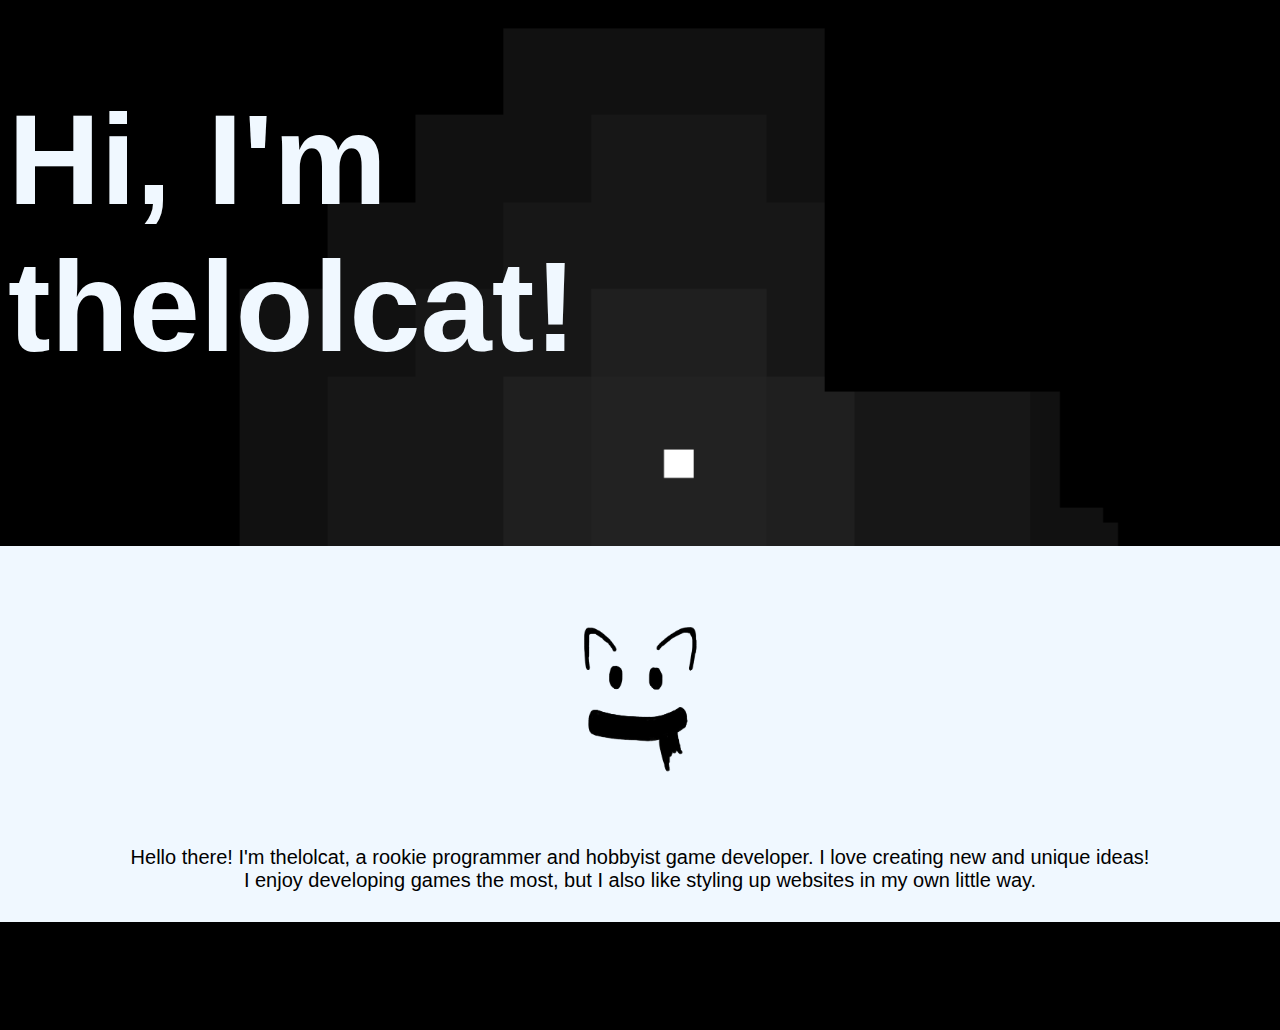
==== index.html @ b16f9d3d "Move index.html to /root" ====
<html>
    <head>
        <title>thelolcat</title>
        <link rel="stylesheet" href="docs/style.css">
        <link rel="icon" href="docs/lolcat.ico">
    </head>
    <body>
        <div class="greeting">
            <h1>Hi, I'm <br>thelolcat!</h1>
        </div>
        <div class="introduction">
            <img src="docs/lolcat-bgless.png" style="height: 20vh; width: auto; padding: 5vh;">
            <p>
                Hello there! I'm thelolcat, a rookie programmer and hobbyist game developer. I love creating new and unique ideas!
                I enjoy developing games the most, but I also like styling up websites in my own little way.
            </p>
        </div>
    </body>
</html>
---- docs/style.css ----
/* body of the website.
    includes greeting fade-in animation */
body{
    background-image: url(alostfirefly.png);
    background-repeat: no-repeat;
    background-size: cover;
    background-color: black;
    animation: greeting-fade-in-body 3s ease-out;
    font-family: 'Trebuchet MS', 'Lucida Sans Unicode', 'Lucida Grande', 'Lucida Sans', Arial, sans-serif;
    margin-top: -12vh;
}
@keyframes greeting-fade-in-body{
    from{
        backdrop-filter: blur(6px);
    }
    to{
        backdrop-filter: none;
    }
}

/* greeting division */
.greeting{
    padding-top: 12vh;
    padding-bottom: 12vh;
    height: 35vw;
    color:aliceblue;
    font-size: 5vw;
    animation: greeting-fade-in 1.5s ease-out 0s forwards;
}
@keyframes greeting-fade-in{
    from{
        padding-left: 100px;
        opacity: 0;
    }
    to{
        padding-left: 20px;
        opacity: 100;
    }
}

.introduction{
    width: inherit;
    background-color: #f0f8ff;

    text-align: center;
    margin: -10px;
    font-size: 20px;
    padding: 10px 10vw;
}
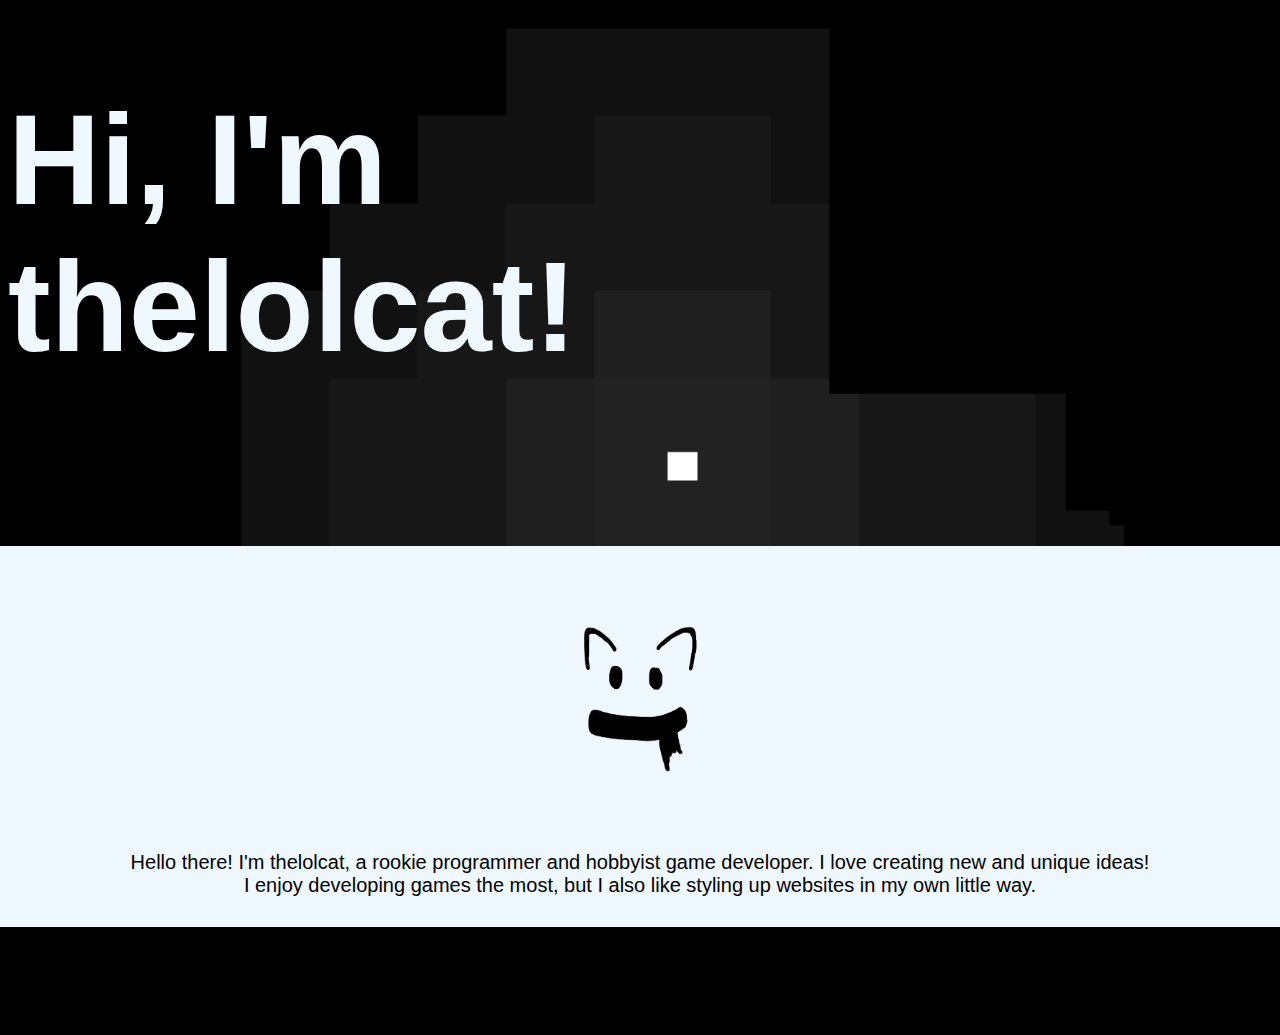
==== commit 1462734b: "Update index.html" ====
--- a/index.html
+++ b/index.html
@@ -1,3 +1,4 @@
+<!DOCTYPE html>
 <html>
     <head>
         <title>thelolcat</title>
@@ -16,4 +17,4 @@
             </p>
         </div>
     </body>
-</html>+</html>
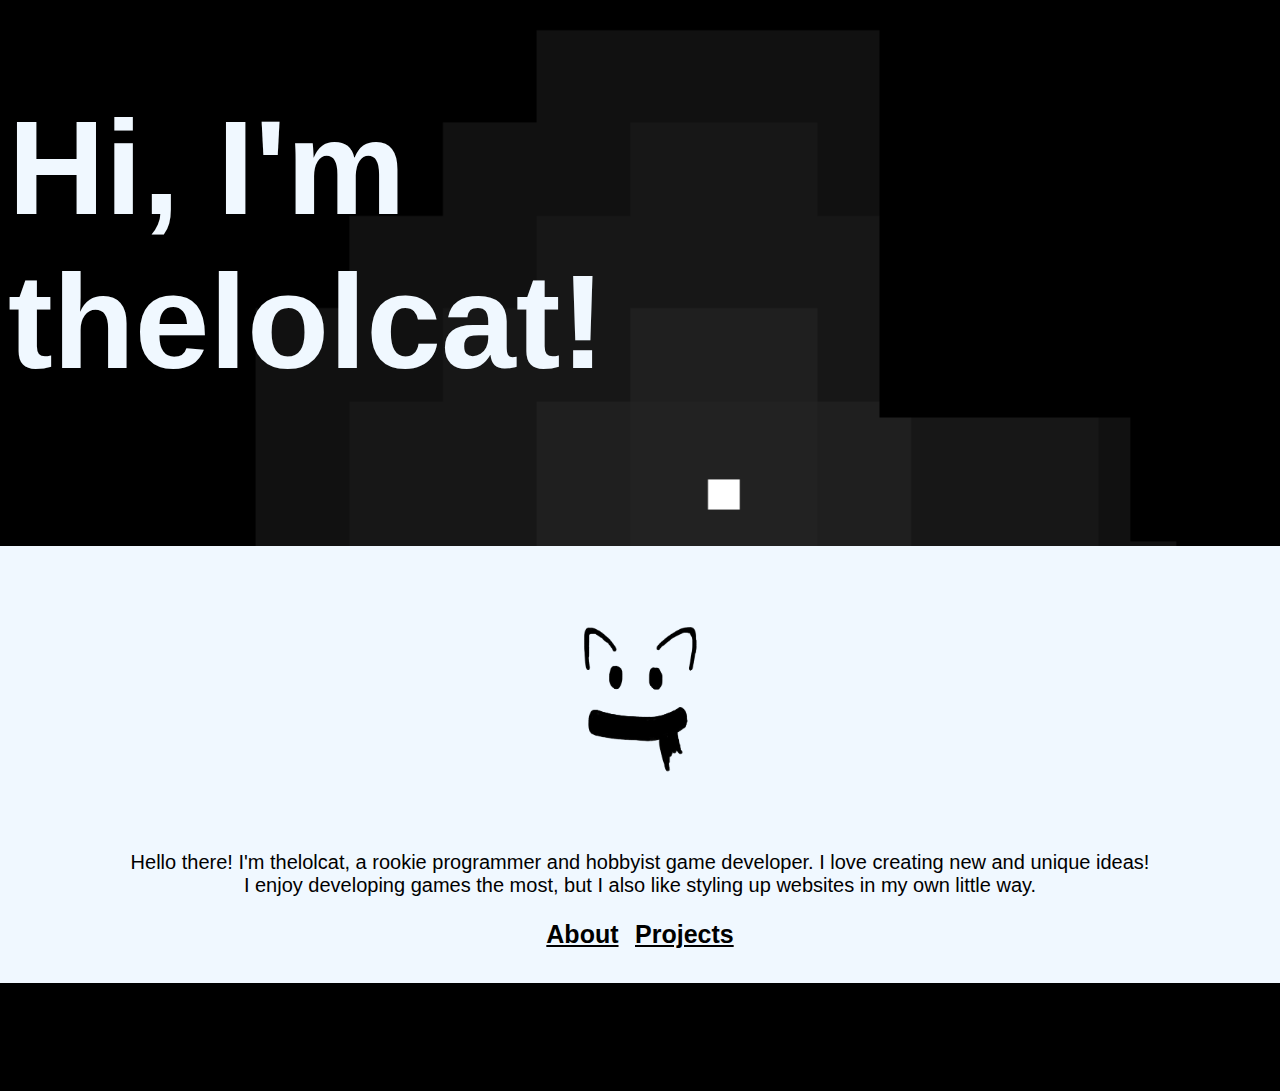
==== commit d2ba1284: "Edit files" ====
--- a/index.html
+++ b/index.html
@@ -2,19 +2,23 @@
 <html>
     <head>
         <title>thelolcat</title>
-        <link rel="stylesheet" href="docs/style.css">
-        <link rel="icon" href="docs/lolcat.ico">
+        <link rel="stylesheet" href="websrc/style.css">
+        <link rel="icon" href="websrc/lolcat.ico">
     </head>
     <body>
         <div class="greeting">
             <h1>Hi, I'm <br>thelolcat!</h1>
         </div>
         <div class="introduction">
-            <img src="docs/lolcat-bgless.png" style="height: 20vh; width: auto; padding: 5vh;">
+            <img src="websrc/lolcat-bgless.png" style="height: 20vh; width: auto; padding: 5vh;">
             <p>
                 Hello there! I'm thelolcat, a rookie programmer and hobbyist game developer. I love creating new and unique ideas!
                 I enjoy developing games the most, but I also like styling up websites in my own little way.
             </p>
+            <h3>
+                <a class="link" href="about">About</a>
+                <a class="link" href="projects">Projects</a>
+            </h3>
         </div>
     </body>
 </html>
--- a/websrc/style.css
+++ b/websrc/style.css
@@ -0,0 +1,62 @@
+/* body of the website.
+    includes greeting fade-in animation */
+body{
+    background-image: url(alostfirefly.png);
+    background-repeat: no-repeat;
+    background-size: cover;
+    background-color: black;
+    animation: greeting-fade-in-body 3s ease-out;
+    font-family: 'Trebuchet MS', 'Lucida Sans Unicode', 'Lucida Grande', 'Lucida Sans', Arial, sans-serif;
+    margin-top: -12vh;
+}
+@keyframes greeting-fade-in-body{
+    from{
+        backdrop-filter: blur(6px);
+    }
+    to{
+        backdrop-filter: none;
+    }
+}
+
+/* greeting division */
+.greeting{
+    padding-top: 12vh;
+    padding-bottom: 12vh;
+    height: 35vw;
+    
+    color:aliceblue;
+    font-size: calc(16px + 4vw);
+    
+    animation: greeting-fade-in 1.5s ease-out 0s forwards;
+}
+@keyframes greeting-fade-in{
+    from{
+        padding-left: 100px;
+        opacity: 0;
+    }
+    to{
+        padding-left: 20px;
+        opacity: 100;
+    }
+}
+
+.introduction{
+    width: inherit;
+    background-color: #f0f8ff;
+
+    text-align: center;
+    margin: -10px;
+    font-size: 20px;
+    padding: 10px 10vw;
+}
+
+.link{
+    font-size: 25px;
+    font: bold;
+    color: black;
+    padding: 0px 5px;
+    transition: all 0.5s;
+}
+.link:hover{
+    font-size: 27px;
+}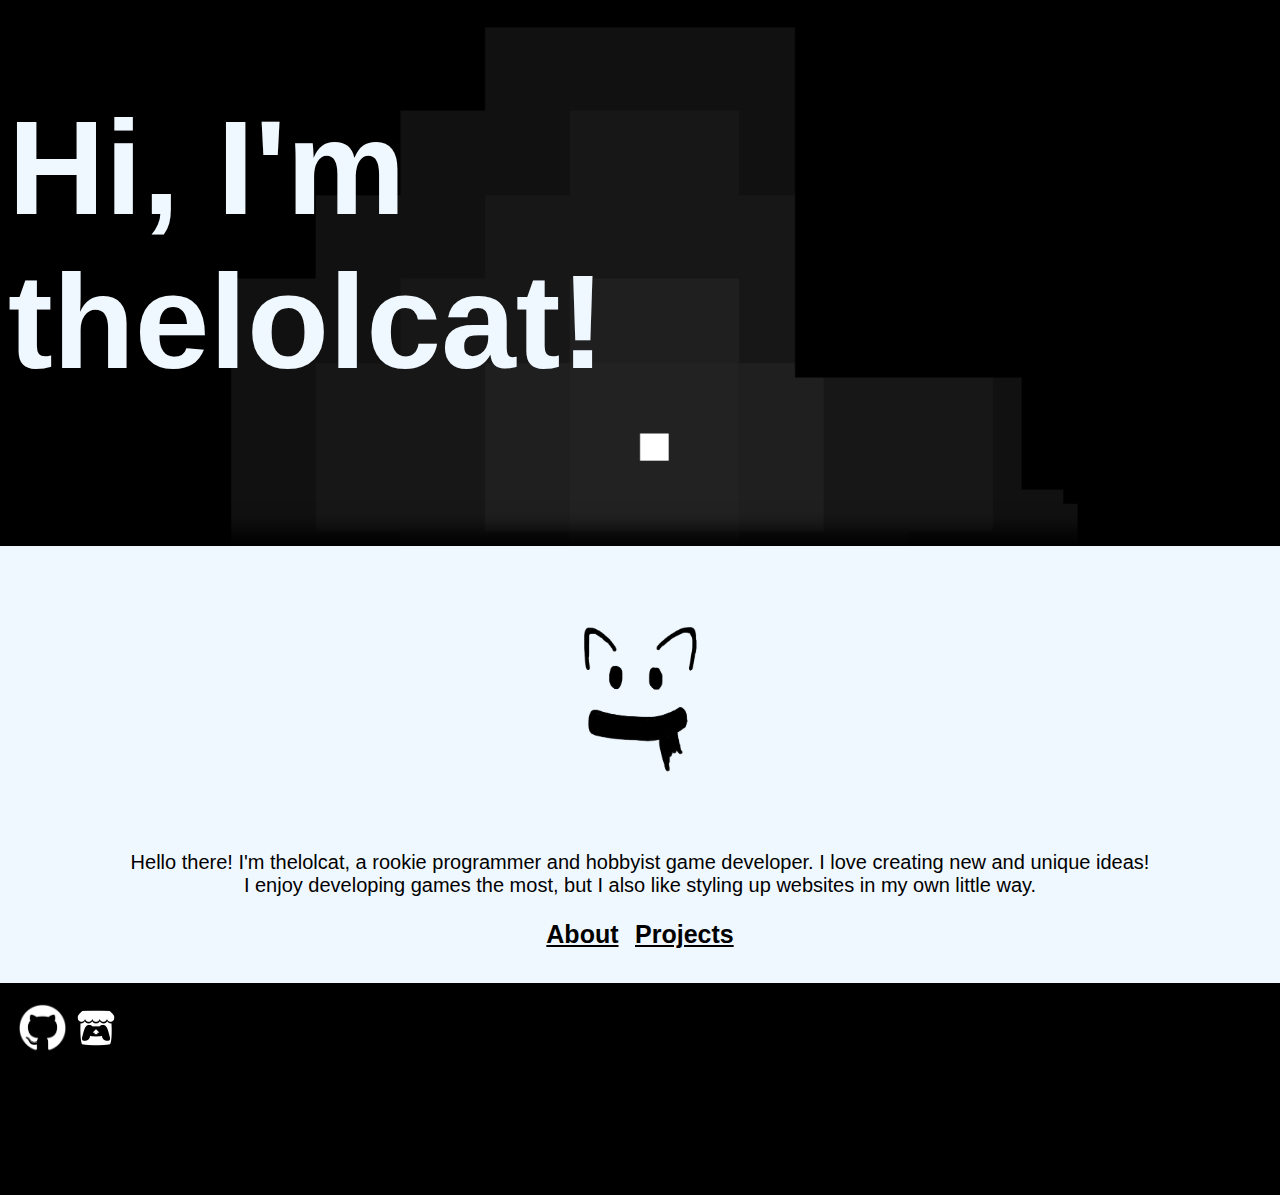
==== commit bf564dd7: "Add footer" ====
--- a/index.html
+++ b/index.html
@@ -20,5 +20,9 @@
                 <a class="link" href="projects">Projects</a>
             </h3>
         </div>
+        <div class="footer">
+            <a href="https://github.com/thelolcat" target="_blank" rel="noopener noreferrer"><img src="websrc/githubicon.png" height="50px" width="auto"></a>
+            <a href="https://thelolcat.itch.io" target="_blank" rel="noopener noreferrer"><img src="websrc/itchio.png" height="50px" width="auto"></a>
+        </div>
     </body>
 </html>
--- a/websrc/style.css
+++ b/websrc/style.css
@@ -3,7 +3,7 @@
 body{
     background-image: url(alostfirefly.png);
     background-repeat: no-repeat;
-    background-size: cover;
+    background-size: contain;
     background-color: black;
     animation: greeting-fade-in-body 3s ease-out;
     font-family: 'Trebuchet MS', 'Lucida Sans Unicode', 'Lucida Grande', 'Lucida Sans', Arial, sans-serif;
@@ -40,9 +40,11 @@
     }
 }
 
+/*introduction division*/
 .introduction{
     width: inherit;
     background-color: #f0f8ff;
+    box-shadow: 0px -15px 20px rgba(0, 0, 0, 100);
 
     text-align: center;
     margin: -10px;
@@ -50,6 +52,7 @@
     padding: 10px 10vw;
 }
 
+/*for links to other webpages of the portfolio*/
 .link{
     font-size: 25px;
     font: bold;
@@ -59,4 +62,10 @@
 }
 .link:hover{
     font-size: 27px;
+}
+
+/*footer. Contains links to other websites*/
+.footer{
+    width: 98vw;
+    padding: 30px 10px;
 }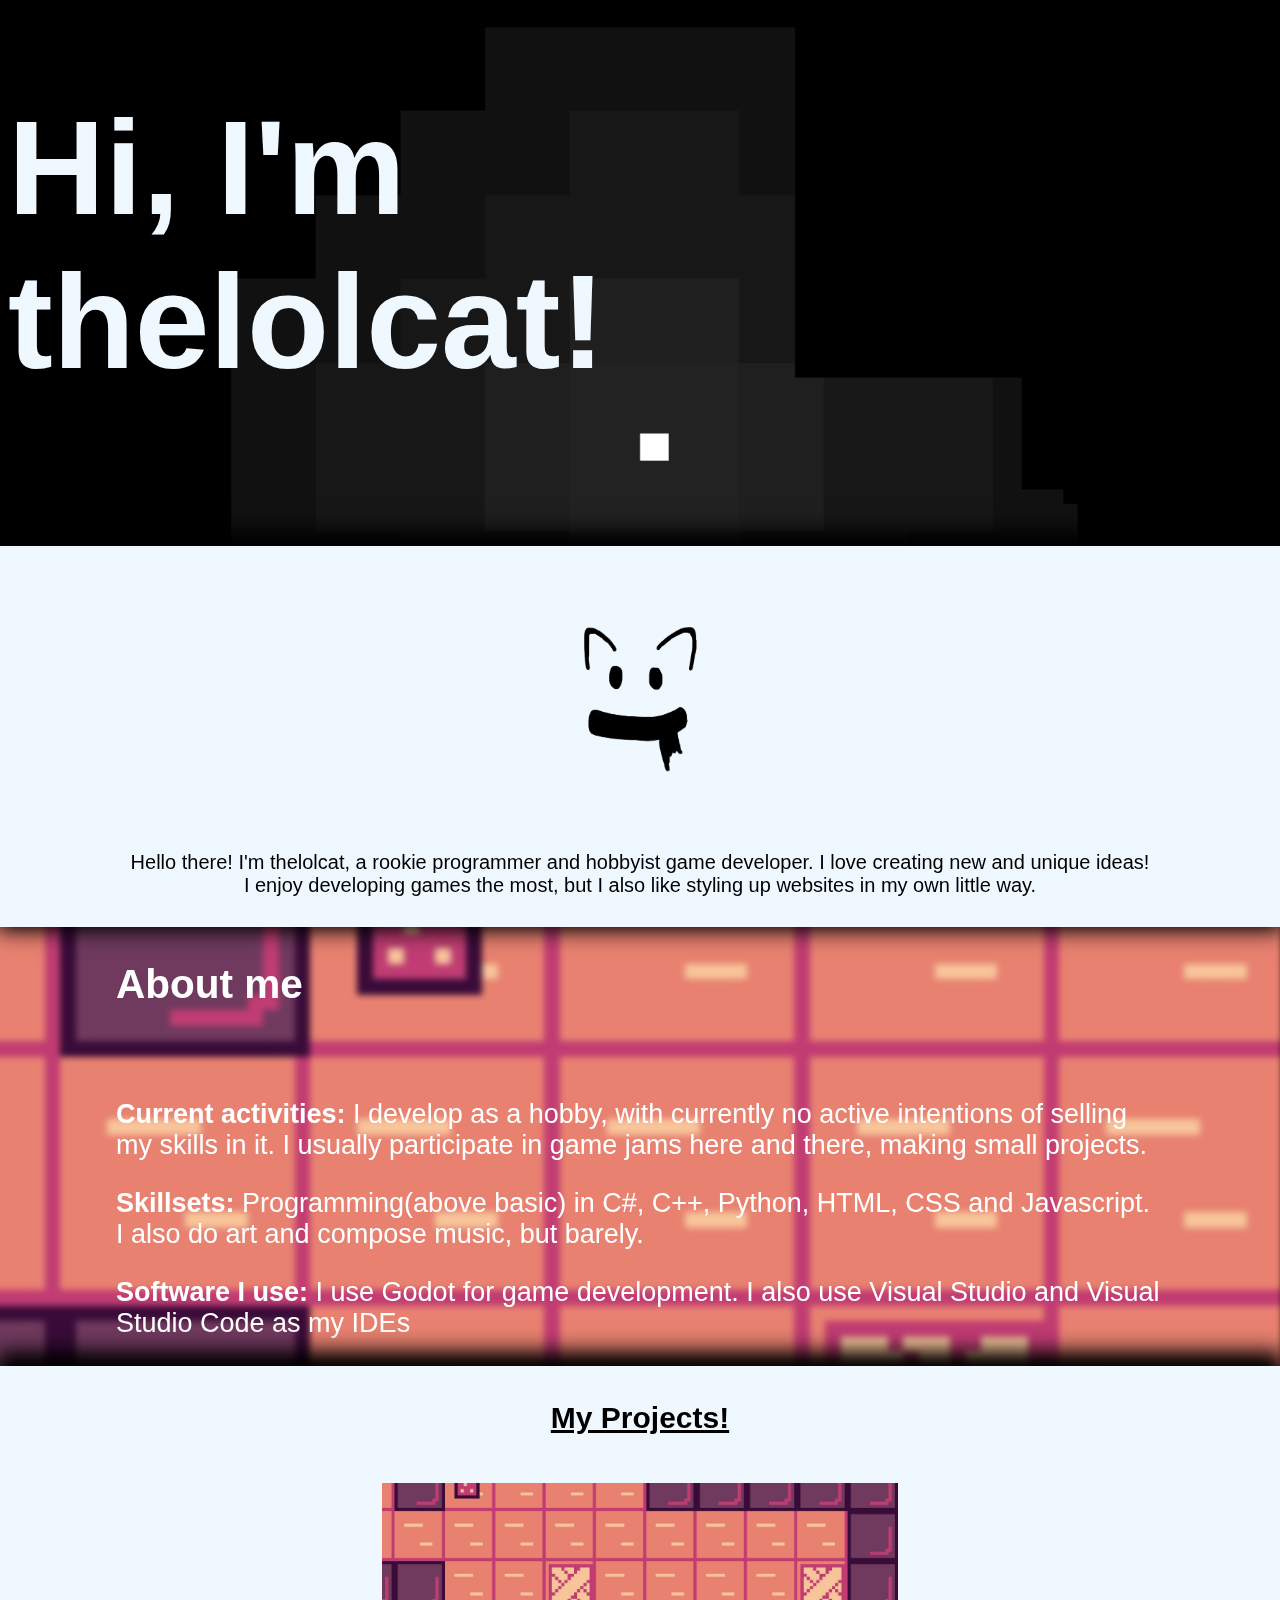
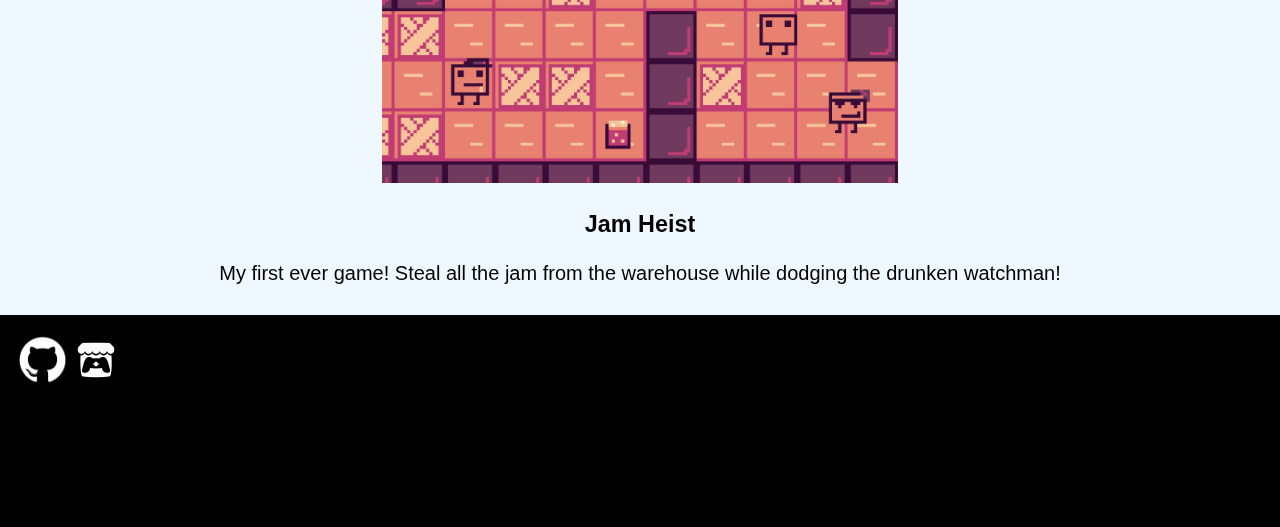
==== commit bdcd0c6a: "Add about and project sections" ====
--- a/index.html
+++ b/index.html
@@ -1,7 +1,7 @@
 <!DOCTYPE html>
 <html>
     <head>
-        <title>thelolcat</title>
+        <title>Home | thelolcat</title>
         <link rel="stylesheet" href="websrc/style.css">
         <link rel="icon" href="websrc/lolcat.ico">
     </head>
@@ -9,17 +9,33 @@
         <div class="greeting">
             <h1>Hi, I'm <br>thelolcat!</h1>
         </div>
-        <div class="introduction">
+
+        <div class="whitepads">
             <img src="websrc/lolcat-bgless.png" style="height: 20vh; width: auto; padding: 5vh;">
-            <p>
+            <p><!--introduction-->
                 Hello there! I'm thelolcat, a rookie programmer and hobbyist game developer. I love creating new and unique ideas!
                 I enjoy developing games the most, but I also like styling up websites in my own little way.
-            </p>
-            <h3>
-                <a class="link" href="about">About</a>
-                <a class="link" href="projects">Projects</a>
-            </h3>
         </div>
+
+        <div class="about"><div class="about-inset">
+            <h2>About me</h2><br>
+            <p><b>Current activities:</b> I develop as a hobby, with currently no active intentions of selling my skills in it. I usually 
+                participate in game jams here and there, making small projects.</p>
+            <p><b>Skillsets:</b> Programming(above basic) in C#, C++, Python, HTML, CSS and Javascript. I also do art and compose
+                music, but barely.</p>
+            <p><b>Software I use:</b> I use Godot for game development. I also use Visual Studio and Visual Studio Code as my IDEs</p>
+        </div></div>
+
+        <div class="whitepads">
+            <h2><u>My Projects!</u></h2><br>
+            <div class="project-panel">
+                <script src="index.js" defer></script>
+                <img id="project-image" src="websrc/jamheist.jpg" height="300vh" width="auto"><br>
+                <h3 id="project-title">Jam Heist</h3>
+                <p id="project-description">My first ever game! Steal all the jam from the warehouse while dodging the drunken watchman!</p>
+            </div>
+        </div>
+
         <div class="footer">
             <a href="https://github.com/thelolcat" target="_blank" rel="noopener noreferrer"><img src="websrc/githubicon.png" height="50px" width="auto"></a>
             <a href="https://thelolcat.itch.io" target="_blank" rel="noopener noreferrer"><img src="websrc/itchio.png" height="50px" width="auto"></a>
--- a/websrc/style.css
+++ b/websrc/style.css
@@ -8,6 +8,8 @@
     animation: greeting-fade-in-body 3s ease-out;
     font-family: 'Trebuchet MS', 'Lucida Sans Unicode', 'Lucida Grande', 'Lucida Sans', Arial, sans-serif;
     margin-top: -12vh;
+
+    overflow-x: hidden;
 }
 @keyframes greeting-fade-in-body{
     from{
@@ -40,11 +42,13 @@
     }
 }
 
-/*introduction division*/
-.introduction{
+/*divisions which are set in a white background*/
+.whitepads{
+    position: relative;
+    z-index: 1;
     width: inherit;
     background-color: #f0f8ff;
-    box-shadow: 0px -15px 20px rgba(0, 0, 0, 100);
+    box-shadow: 0px -15px 20px rgba(0, 0, 0, 100), 0px 4px 20px rgba(0, 0, 0, 100);
 
     text-align: center;
     margin: -10px;
@@ -64,6 +68,43 @@
     font-size: 27px;
 }
 
+.about{
+    position: relative;
+    margin: -10px;
+    background-image: url(jamheist.jpg);
+}
+.about-inset{
+    color: #ffffff;
+    backdrop-filter: blur(3px);
+    margin: -10px;
+    padding: 10px 10vw;
+    font-size: 27px;
+}
+
+.project-panel{
+    width: auto;
+    float: initial;
+    animation: project-cycle 5s linear 0s infinite forwards;
+}
+@keyframes project-cycle { /*TODO Fix project cycle animation*/
+    0%{
+        opacity: 0%;
+        top: 20vh;
+    }
+    10%{
+        opacity: 100%;
+        top: 0vh;
+    }
+    90%{
+        opacity: 100%;
+        top: 0vh;
+    }
+    100%{
+        opacity: 0%;
+        top: 20vh;
+    }
+}
+
 /*footer. Contains links to other websites*/
 .footer{
     width: 98vw;
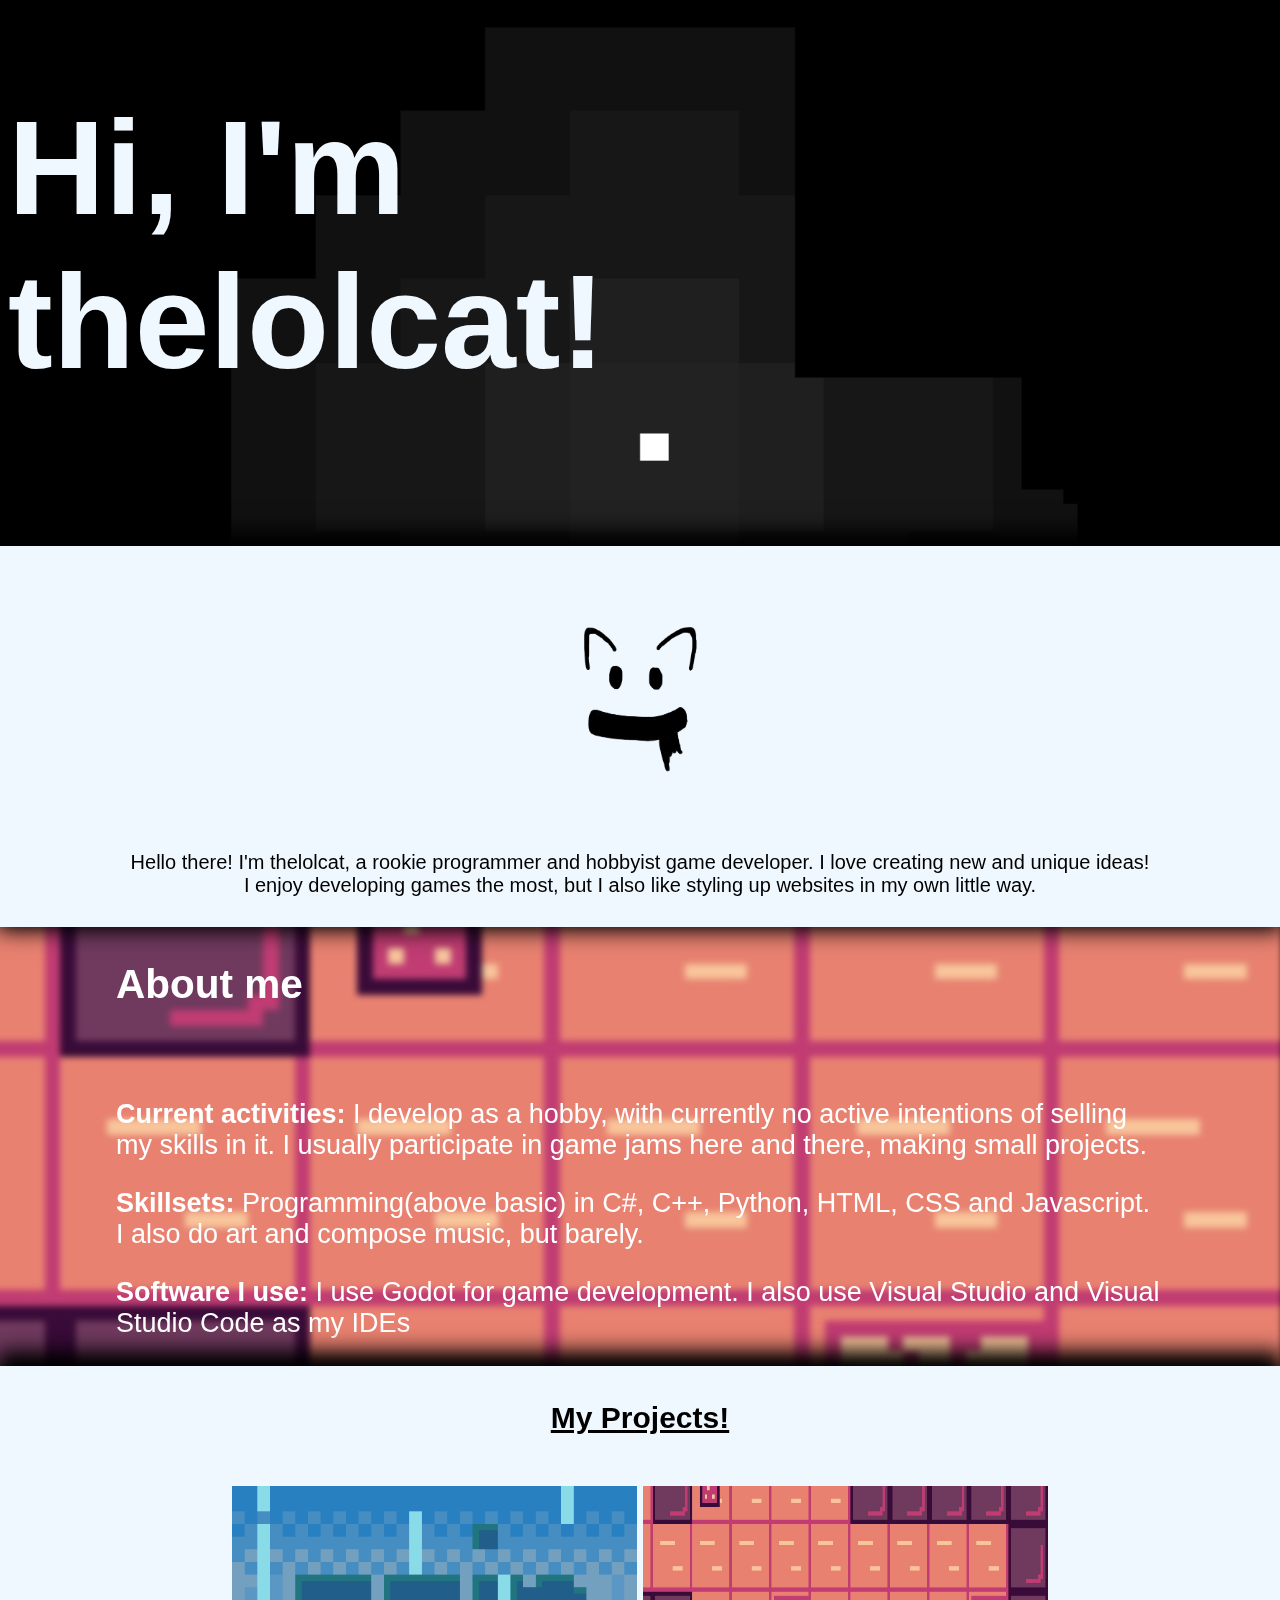
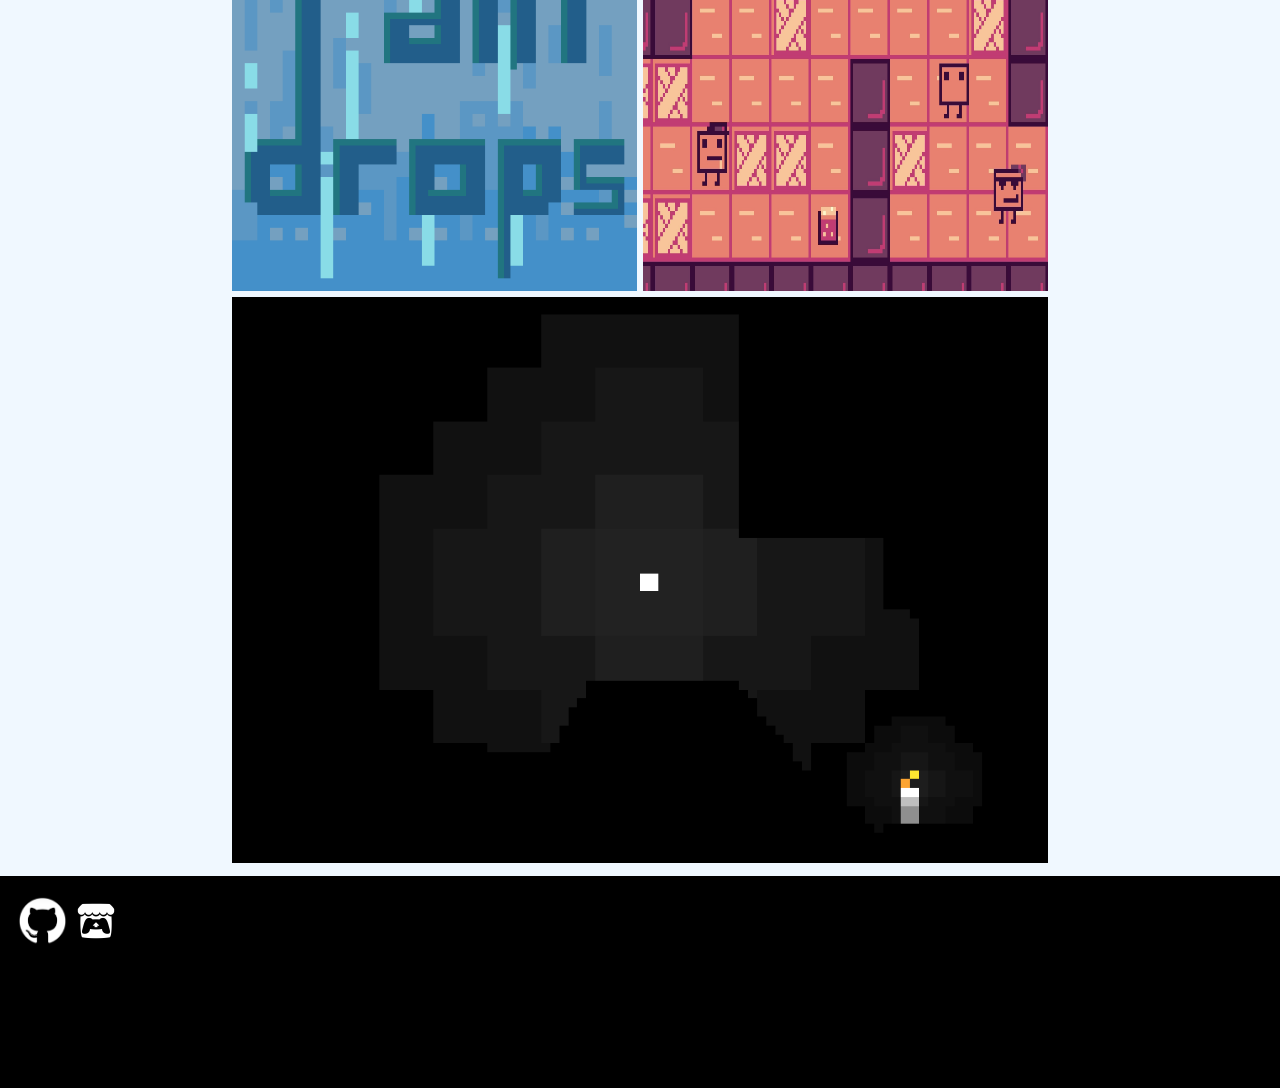
==== commit f4818f9f: "Edit project tab (NOT COMPLETE)" ====
--- a/index.html
+++ b/index.html
@@ -5,7 +5,7 @@
         <link rel="stylesheet" href="websrc/style.css">
         <link rel="icon" href="websrc/lolcat.ico">
     </head>
-    <body>
+    <body onload="startTimer">
         <div class="greeting">
             <h1>Hi, I'm <br>thelolcat!</h1>
         </div>
@@ -29,10 +29,9 @@
         <div class="whitepads">
             <h2><u>My Projects!</u></h2><br>
             <div class="project-panel">
-                <script src="index.js" defer></script>
-                <img id="project-image" src="websrc/jamheist.jpg" height="300vh" width="auto"><br>
-                <h3 id="project-title">Jam Heist</h3>
-                <p id="project-description">My first ever game! Steal all the jam from the warehouse while dodging the drunken watchman!</p>
+                <img class="project-image" src="websrc/raindrops.png" height="auto" width="40%">
+                <img class="project-image" src="websrc/jamheist.jpg" height="auto" width="40%">
+                <img class="project-image" src="websrc/alostfirefly.png" height="auto" width="40%">
             </div>
         </div>
 
--- a/websrc/style.css
+++ b/websrc/style.css
@@ -82,27 +82,18 @@
 }
 
 .project-panel{
-    width: auto;
+    padding: 0% 10%;
     float: initial;
     animation: project-cycle 5s linear 0s infinite forwards;
+    text-align: start;
+    display: flex;
+    flex-wrap: wrap;
+    justify-content: center;
 }
-@keyframes project-cycle { /*TODO Fix project cycle animation*/
-    0%{
-        opacity: 0%;
-        top: 20vh;
-    }
-    10%{
-        opacity: 100%;
-        top: 0vh;
-    }
-    90%{
-        opacity: 100%;
-        top: 0vh;
-    }
-    100%{
-        opacity: 0%;
-        top: 20vh;
-    }
+.project-image{
+    flex-grow: 1;
+    padding: 3px;
+    align-items: center;
 }
 
 /*footer. Contains links to other websites*/
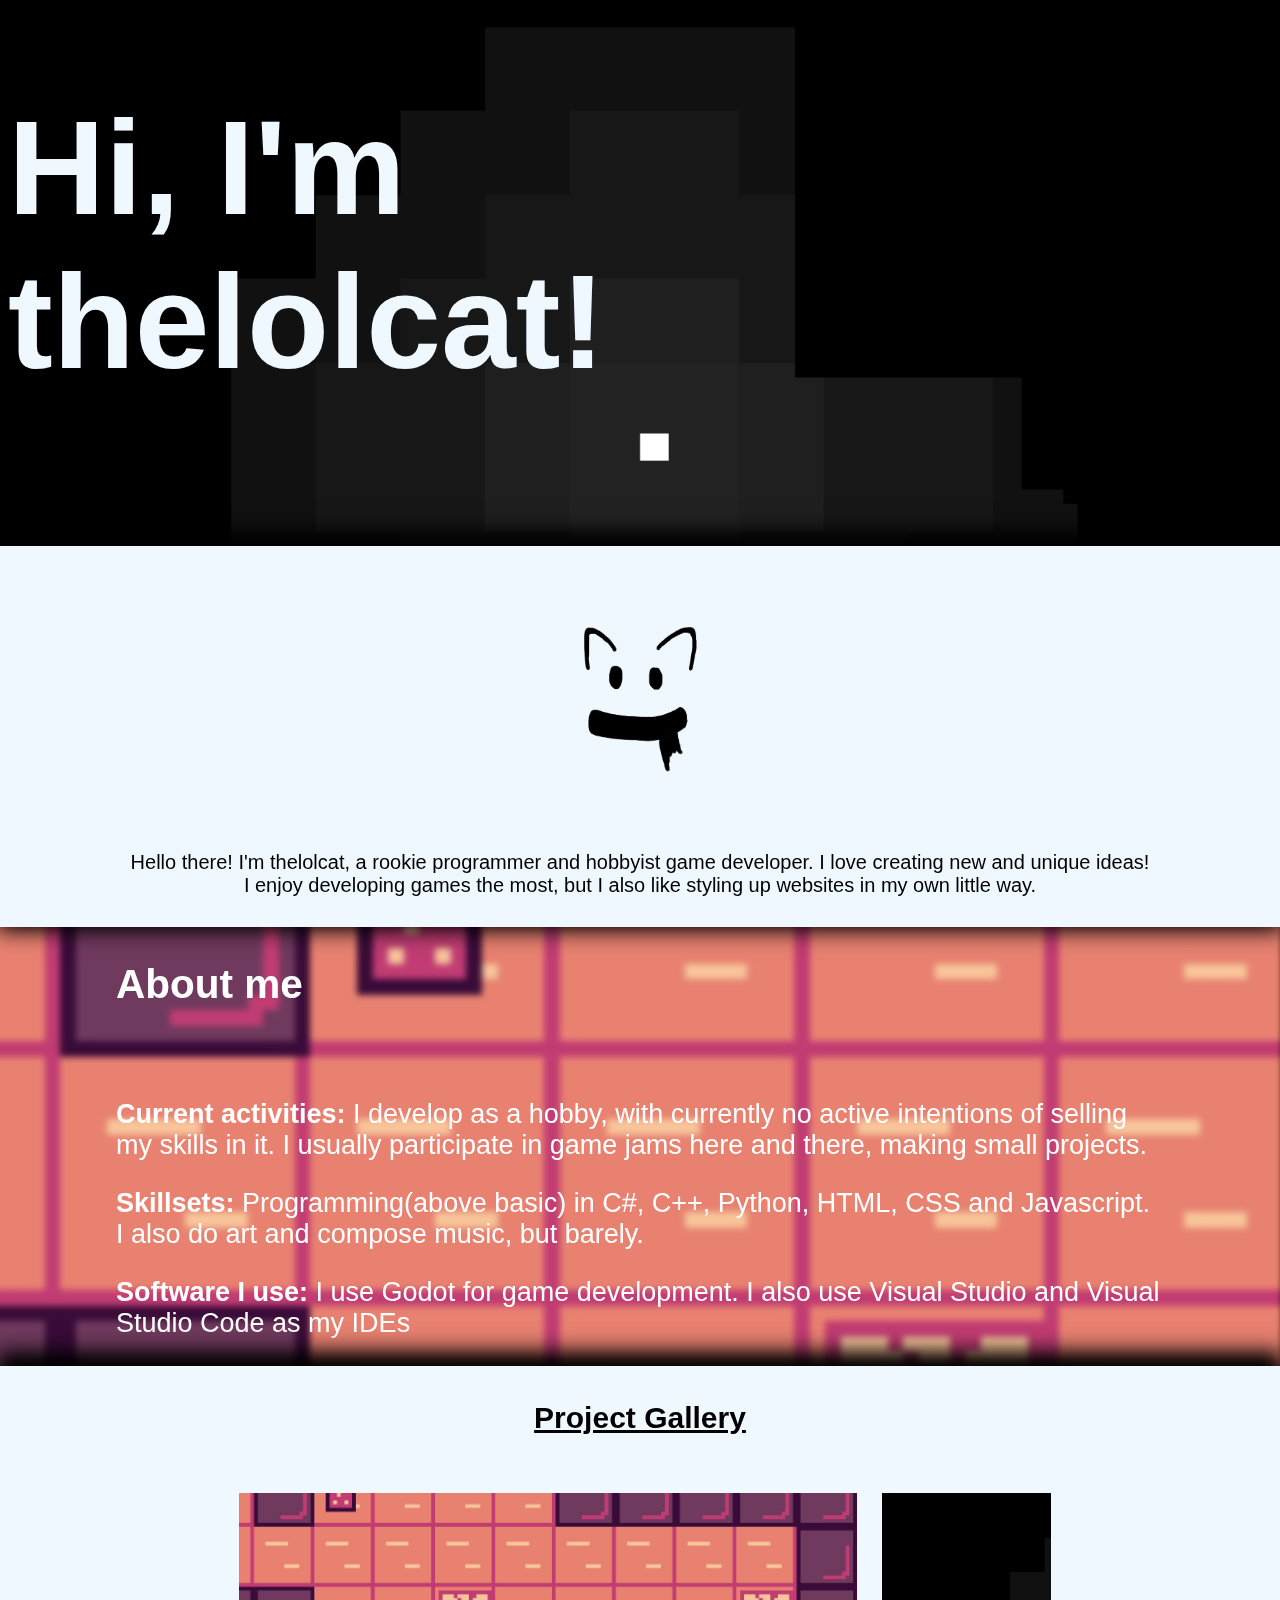
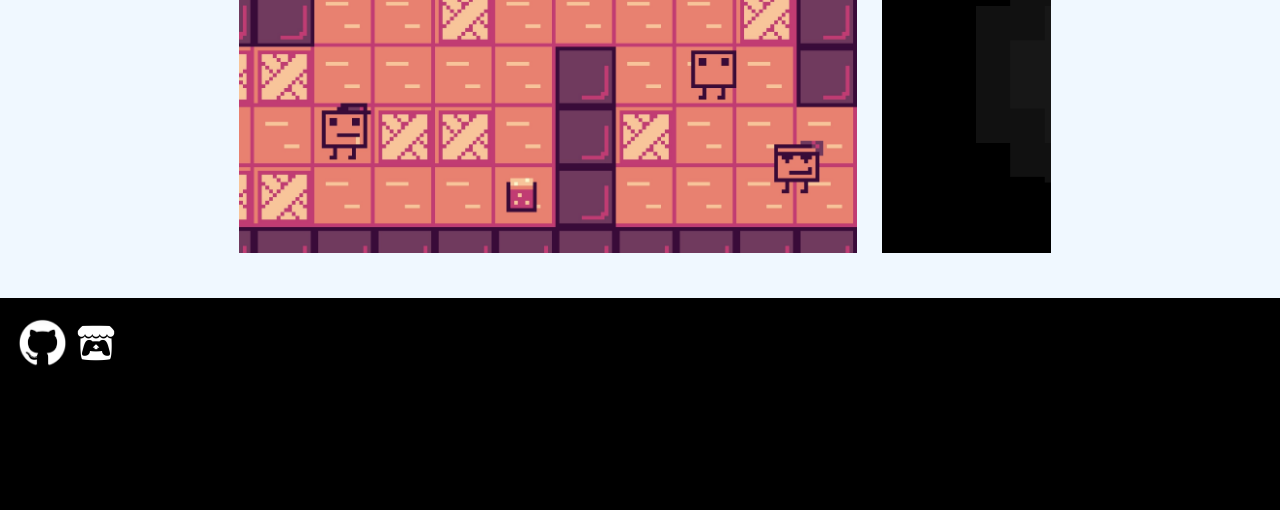
==== commit f2ed6983: "Add project gallery" ====
--- a/index.html
+++ b/index.html
@@ -27,11 +27,11 @@
         </div></div>
 
         <div class="whitepads">
-            <h2><u>My Projects!</u></h2><br>
+            <h2><u>Project Gallery</u></h2><br>
             <div class="project-panel">
-                <img class="project-image" src="websrc/raindrops.png" height="auto" width="40%">
-                <img class="project-image" src="websrc/jamheist.jpg" height="auto" width="40%">
-                <img class="project-image" src="websrc/alostfirefly.png" height="auto" width="40%">
+                <a href="https://thelolcat.itch.io/jam-heist"target="_blank" rel="noopener noreferrer"><img class="project-image" src="websrc/jamheist.jpg"></a>
+                <a href="https://thelolcat.itch.io/firefly" target="_blank" rel="noopener noreferrer"><img class="project-image" src="websrc/alostfirefly.png"></a>
+                <a href="https://soundcloud.com/thelolcat/raindrops" target="_blank" rel="noopener noreferrer"><img class="project-image" src="websrc/raindrops.png"></a>
             </div>
         </div>
 
--- a/websrc/style.css
+++ b/websrc/style.css
@@ -82,18 +82,25 @@
 }
 
 .project-panel{
-    padding: 0% 10%;
-    float: initial;
-    animation: project-cycle 5s linear 0s infinite forwards;
+    width: 80%;
+    height: 45vh;
     text-align: start;
-    display: flex;
-    flex-wrap: wrap;
-    justify-content: center;
+    overflow: scroll;
+    display: inline-block;
+    white-space: nowrap;
+    justify-content: start;
+    vertical-align: bottom;
 }
 .project-image{
-    flex-grow: 1;
-    padding: 3px;
+    height: 40vh;
+    width: auto;
+    padding: 10px;
     align-items: center;
+    transition: all 0.2s ease-out;
+}
+.project-image:hover{
+    height: calc(40vh + 0.5vh);
+    padding: calc(10px - 0.5vh);
 }
 
 /*footer. Contains links to other websites*/
